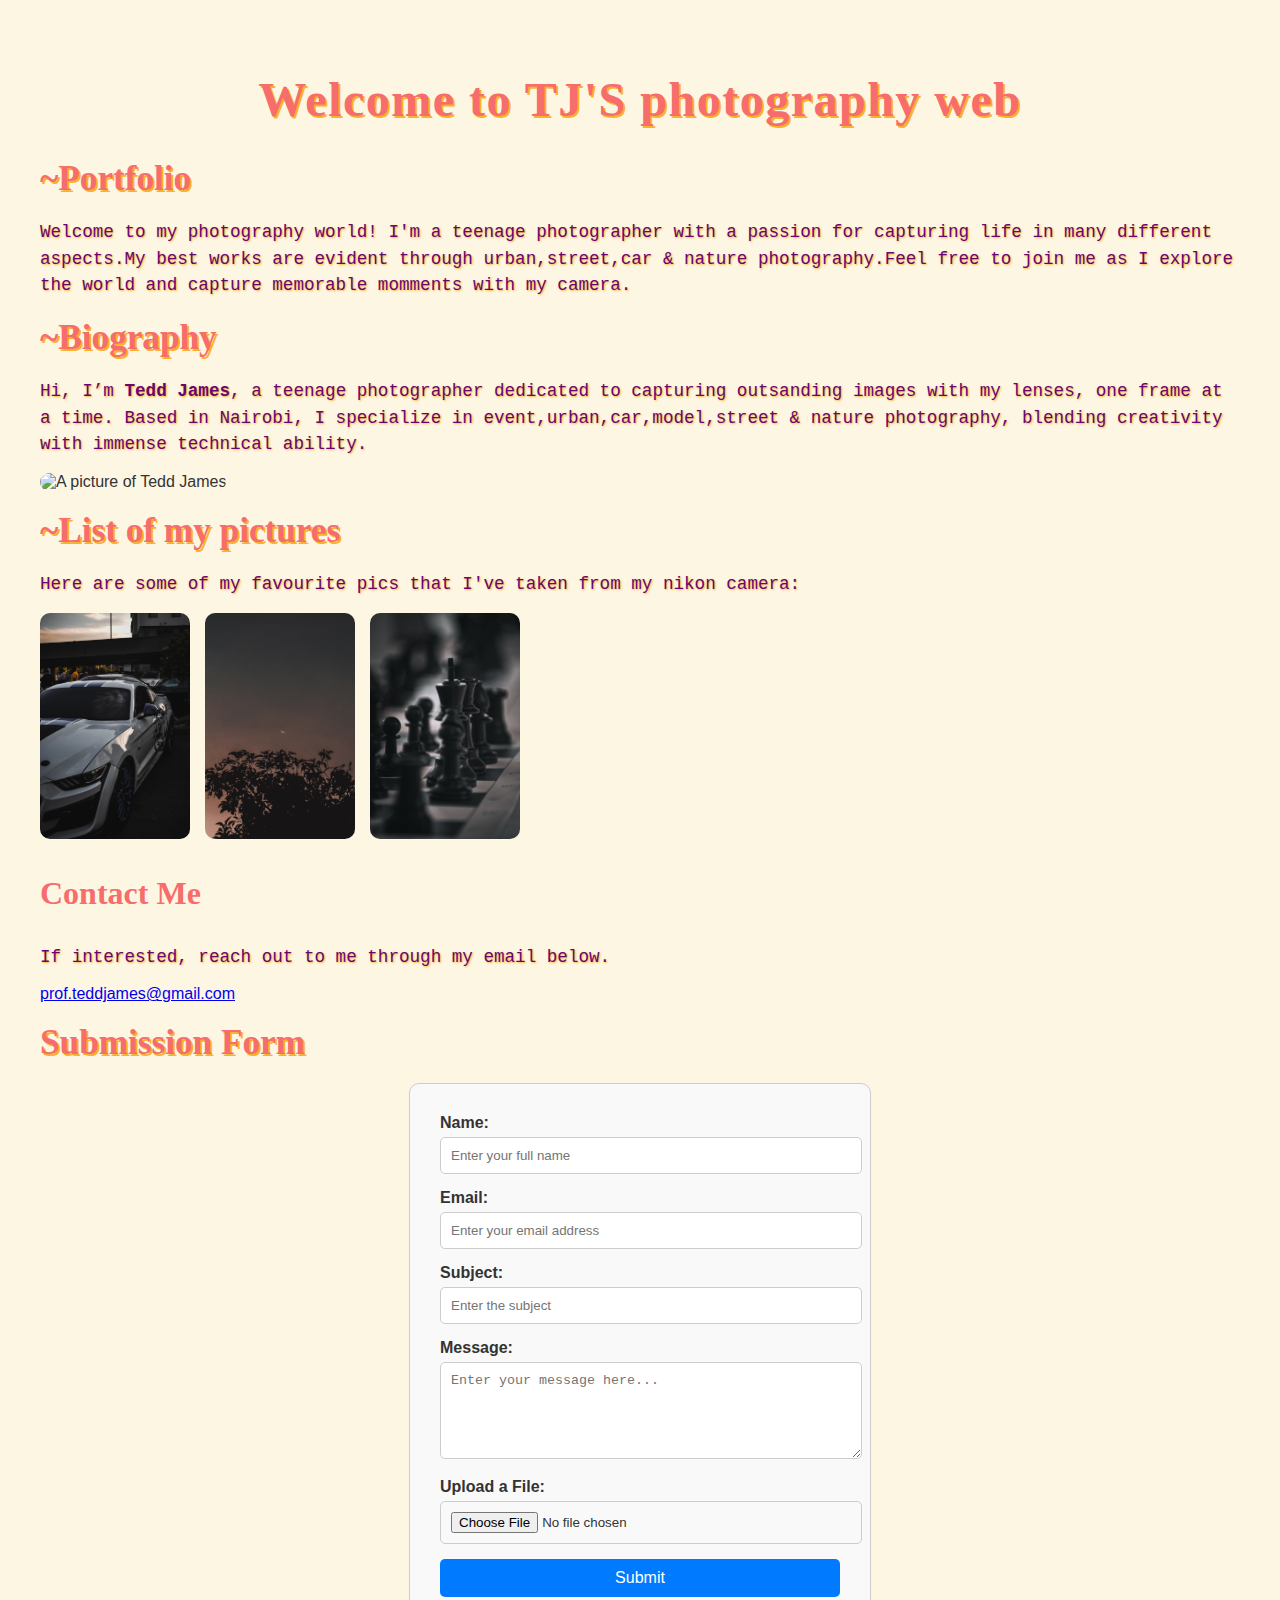
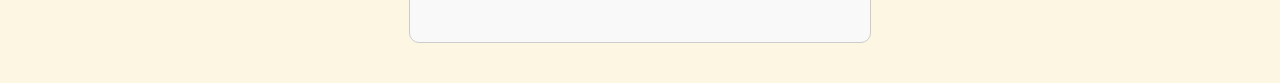
==== photography.html @ 88a99e91 "Created A web called Photography" ====
<!DOCTYPE html>
<html lang="en">
<head>
    <meta charset="UTF-8">
    <meta name="viewport" content="width=device-width, initial-scale=1.0">
    <title>PHOTOGRAPHY</title>
    <style>
        body {
  font-family: 'Georgia', serif;
  background: #fdf6e3; /* Cream background */
  color: #333;
  margin: 0;
  padding: 20px;
  background-image: url('https://www.transparenttextures.com/patterns/old-wall.png');
  background-size: 400px 400px;
}
h1 {
  font-family: 'Pacifico', cursive;
  font-size: 3rem;
  color: #F76C6C;
  text-align: center;
  text-shadow: 2px 2px #F7B32B;
  letter-spacing: 1.5px;
}
form {
        background: #fff;
        padding: 20px;
        border: 1px solid #ccc;
        border-radius: 5px;
        max-width: 400px;
        margin: auto;
    }
    label {
        font-weight: bold;
        display: block;
        margin-bottom: 5px;
    }
    input, select, textarea, button {
        width: 100%;
        padding: 10px;
        margin-bottom: 15px;
        border: 1px solid #ccc;
        border-radius: 3px;
    }
    button {
        background-color: #007BFF;
        color: white;
        border: none;
        cursor: pointer;
    }
    button:hover {
        background-color: #0056b3;
    }
    h2 {
  font-family: 'Pacifico', cursive;
  font-size: 2.2rem;
  color: #F76C6C;
  text-shadow: 2px 2px #F7B32B;
  text-align: left;
  margin: 20px 0;
}
h3{
  font-family: 'Pacifico', cursive;
  font-size: 2rem;
  color: #F76C6C;
}
p {
  font-family: 'Courier New', monospace;
  font-size: 1.1rem;
  color: #6A0572;
  line-height: 1.5;
  text-shadow: 1px 1px 2px #F7B32B;
  margin: 15px 0;
}
.image-list {
      list-style: none; /* Remove bullets */
      padding: 0;
      display: flex; /* Display images in a row */
      gap: 15px; /* Space between images */
    }

    .image-list li {
      display: inline-block;
    }

    img {
      width: 150px; /* Set the image size */
      height: auto;
      border-radius: 10px; /* Optional: Rounds corners */
      transition: transform 0.3s ease; /* Optional: Smooth zoom effect */
    }

    img:hover {
      transform: scale(1.1); /* Optional: Zoom in on hover */
    }
    body {
      font-family: Arial, sans-serif;
      margin: 20px;
    }

    form {
      max-width: 400px;
      margin: auto;
      padding: 30px;
      border: 1px solid #ccc;
      border-radius: 10px;
      background-color: #f9f9f9;
    }

    label {
      display: block;
      margin-bottom: 5px;
      font-weight: bold;
    }

    input, textarea, button {
      width: 100%;
      margin-bottom: 15px;
      padding: 10px;
      border: 1px solid #ccc;
      border-radius: 5px;
    }

    button {
      background-color: #007BFF;
      color: white;
      border: none;
      cursor: pointer;
      font-size: 16px;
    }

    button:hover {
      background-color: #0056b3;
    }
    </style>
</head>
<body>
    <h1>Welcome to TJ'S photography web</h1>
    <h2>~Portfolio</h2>
    <p>Welcome to my photography world! I'm a teenage photographer with a passion for capturing life in many different aspects.My best works are evident through urban,street,car & nature photography.Feel free to join me as I explore the world and capture memorable momments with my camera.</p>
    <h2>~Biography</h2>
    <p>Hi, I’m <strong>Tedd James</strong>, a teenage photographer dedicated to capturing outsanding images with my lenses, one frame at a time. Based in Nairobi, I specialize in event,urban,car,model,street & nature photography, blending creativity with immense technical ability.</p>
    <img src="photo1.jpg" alt="A picture of Tedd James">
    <h2>~List of my pictures</h2>
    <p>Here are some of my favourite pics that I've taken from my nikon camera:</p>
    <ul class="image-list">
        <li>
          <a href="" target="_blank">
            <img src="DSC_0071.jpg" alt="1st image">
          </a>
        </li>
        <li>
          <a href="" target="_blank">
            <img src="p2.jpg" alt="2nd image">
          </a>
        </li>
        <li>
          <a href="" target="_blank">
            <img src="DSC_1105 (1).jpg" alt="3rd image">
          </a>
        </li>
      </ul>
    <h3>Contact Me</h3> 
    <p>If interested, reach out to me through my email below.</p>
    <a href="mailto:prof.teddjames@gmail.com">prof.teddjames@gmail.com</a>
    <h2>Submission Form</h2>
    <form action="/submit" method="post">
        <!-- Name Field -->
        <label for="name">Name:</label>
        <input type="text" id="name" name="name" placeholder="Enter your full name" required>
    
        <!-- Email Field -->
        <label for="email">Email:</label>
        <input type="email" id="email" name="email" placeholder="Enter your email address" required>
    
        <!-- Subject Field -->
        <label for="subject">Subject:</label>
        <input type="text" id="subject" name="subject" placeholder="Enter the subject" required>
    
        <!-- Message Field -->
        <label for="message">Message:</label>
        <textarea id="message" name="message" rows="5" placeholder="Enter your message here..." required></textarea>
    
        <!-- File Upload Field -->
        <label for="file">Upload a File:</label>
        <input type="file" id="file" name="file">
    
        <!-- Submit Button -->
        <button type="submit">Submit</button>
      </form>
</body>
</html>
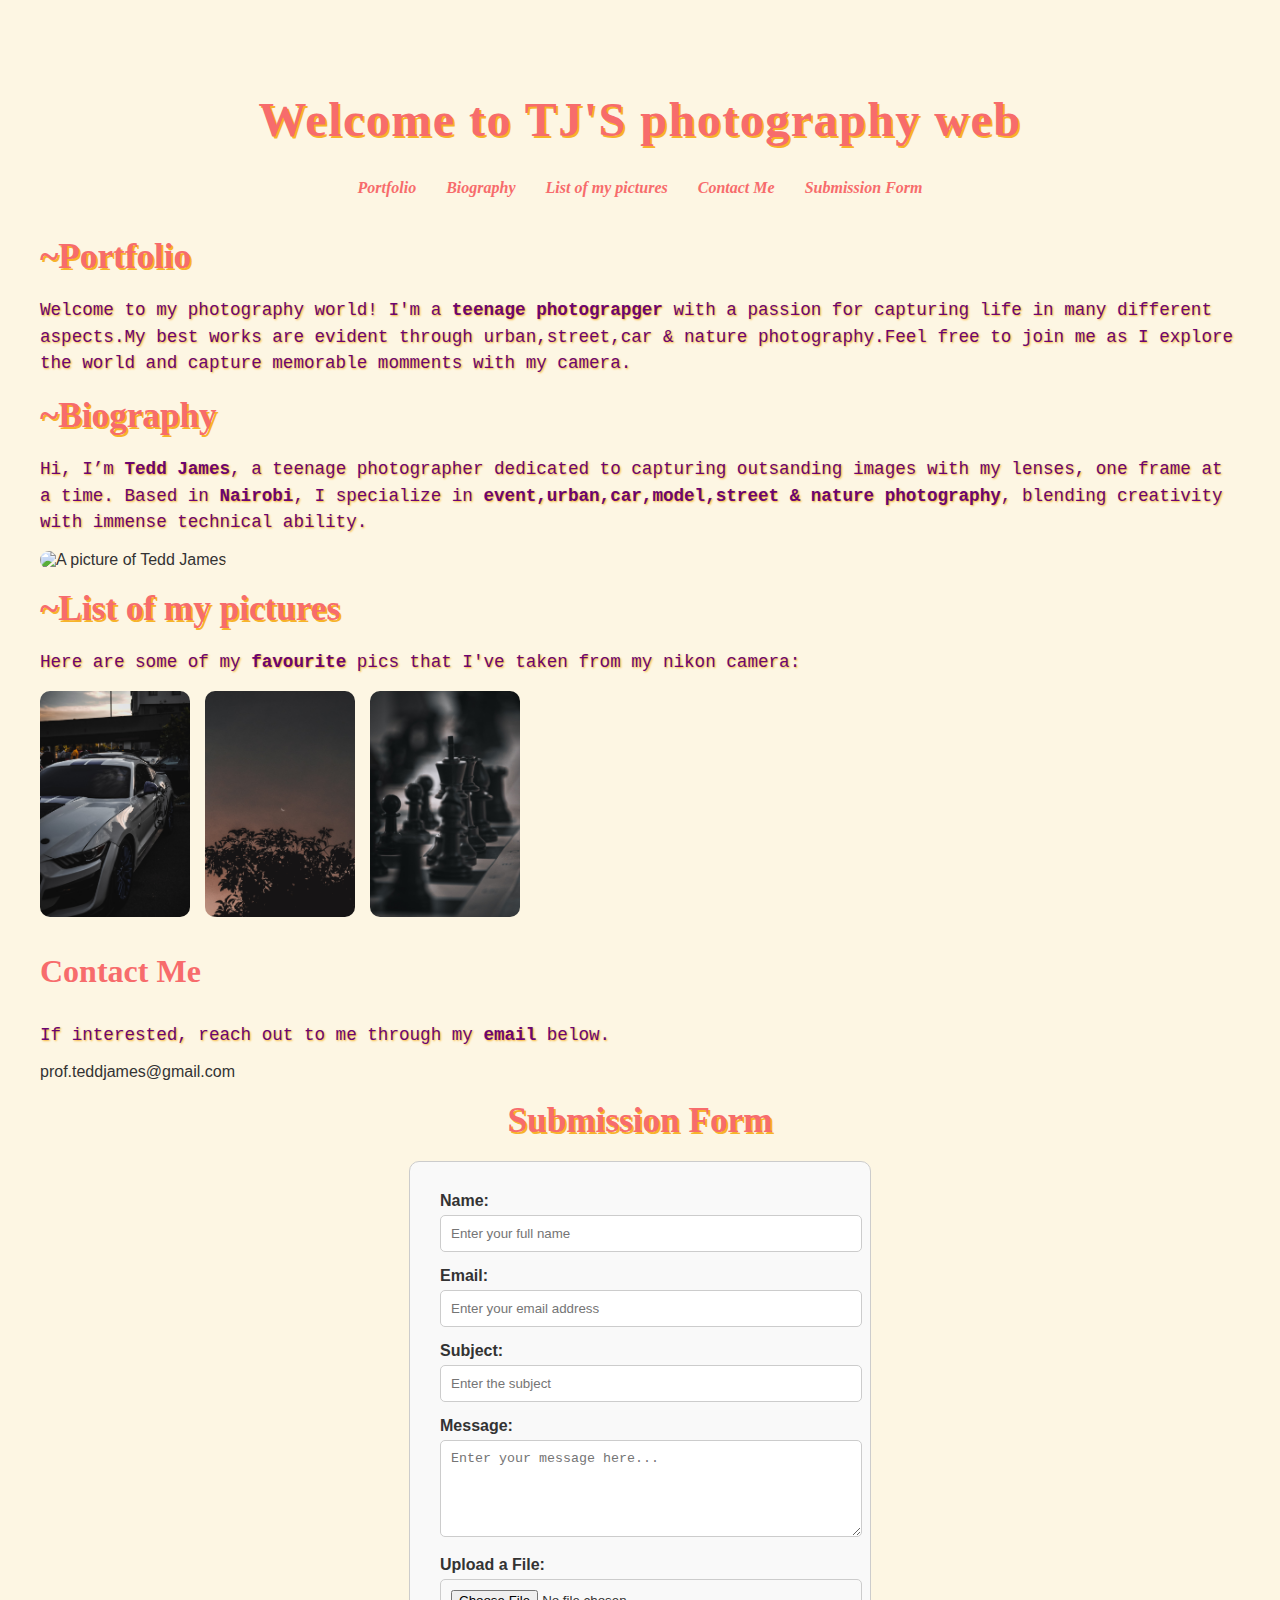
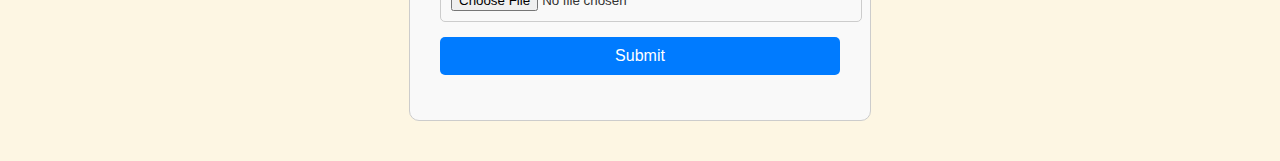
==== commit 5b13fd9e: "Added Navigation" ====
--- a/photography.html
+++ b/photography.html
@@ -132,17 +132,67 @@
     button:hover {
       background-color: #0056b3;
     }
+    header{
+          background-color:none;
+          color:#F76C6C;
+          padding: 20px; /*Add padding for content inside the header */
+          text-align: center;
+          width: 100%; /*Ensure full width */
+          box-sizing: border-box; /* Inculde padding in the width */
+        }
+  nav ul{
+    list-style: none;
+    padding: 0;
+    margin: 0%;
+    display: flex;
+    justify-content: center;
+    text-decoration: none;
+  }
+  nav ul li{margin: 0% 15px;
+  font-family: cursive;
+font-style: italic;
+font-weight: bold;
+text-decoration: none;
+}
+/* Remove the bluefont and underline */
+a {
+            color: inherit; /* Inherits the color of the parent element */
+            text-decoration: none; /* Removes the underline */
+        }
+
+        /* Optional: Add hover styling for better user experience */
+        a:hover {
+            color: darkorange; /* Change color on hover */
+            text-decoration: underline; /* Add underline on hover */
+        }
+        html{scroll-behavior: smooth;}
     </style>
 </head>
+<header>
+  <h1>Welcome to TJ'S photography web</h1>
+  <nav>
+    <ul>
+      <li><a href="#Portfolio">Portfolio</a></li>
+      <li><a href="#Biography">Biography</a></li>
+      <li><a href="#Listofmypictures">List of my pictures</a></li>
+      <li><a href="#ContactMe">Contact Me</a></li>
+      <li><a href="#SubmissionForm">Submission Form</a></li>
+    </ul>
+  </nav>
+</header>
 <body>
-    <h1>Welcome to TJ'S photography web</h1>
+    <section id="Portfolio">
     <h2>~Portfolio</h2>
-    <p>Welcome to my photography world! I'm a teenage photographer with a passion for capturing life in many different aspects.My best works are evident through urban,street,car & nature photography.Feel free to join me as I explore the world and capture memorable momments with my camera.</p>
+    <p>Welcome to my photography world! I'm a <strong>teenage photograpger</strong> with a passion for capturing life in many different aspects.My best works are evident through urban,street,car & nature photography.Feel free to join me as I explore the world and capture memorable momments with my camera.</p>
+    </section>
+    <section id="Biography">
     <h2>~Biography</h2>
-    <p>Hi, I’m <strong>Tedd James</strong>, a teenage photographer dedicated to capturing outsanding images with my lenses, one frame at a time. Based in Nairobi, I specialize in event,urban,car,model,street & nature photography, blending creativity with immense technical ability.</p>
+    <p>Hi, I’m <strong>Tedd James</strong>, a teenage photographer dedicated to capturing outsanding images with my lenses, one frame at a time. Based in <strong>Nairobi</strong>, I specialize in <strong>event,urban,car,model,street & nature photography</strong>, blending creativity with immense technical ability.</p>
     <img src="photo1.jpg" alt="A picture of Tedd James">
+    </section>
+    <section id="Listofmypictures">
     <h2>~List of my pictures</h2>
-    <p>Here are some of my favourite pics that I've taken from my nikon camera:</p>
+    <p>Here are some of my <strong>favourite</strong> pics that I've taken from my nikon camera:</p>
     <ul class="image-list">
         <li>
           <a href="" target="_blank">
@@ -160,10 +210,14 @@
           </a>
         </li>
       </ul>
+    </section>
+    <section id="ContactMe">
     <h3>Contact Me</h3> 
-    <p>If interested, reach out to me through my email below.</p>
+    <p>If interested, reach out to me through my <strong>email</strong> below.</p>
     <a href="mailto:prof.teddjames@gmail.com">prof.teddjames@gmail.com</a>
-    <h2>Submission Form</h2>
+    </section>
+    <section id="SubmissionForm">
+    <h2 style="text-align: center;">Submission Form</h2>
     <form action="/submit" method="post">
         <!-- Name Field -->
         <label for="name">Name:</label>
@@ -188,5 +242,6 @@
         <!-- Submit Button -->
         <button type="submit">Submit</button>
       </form>
+    </section>
 </body>
 </html>